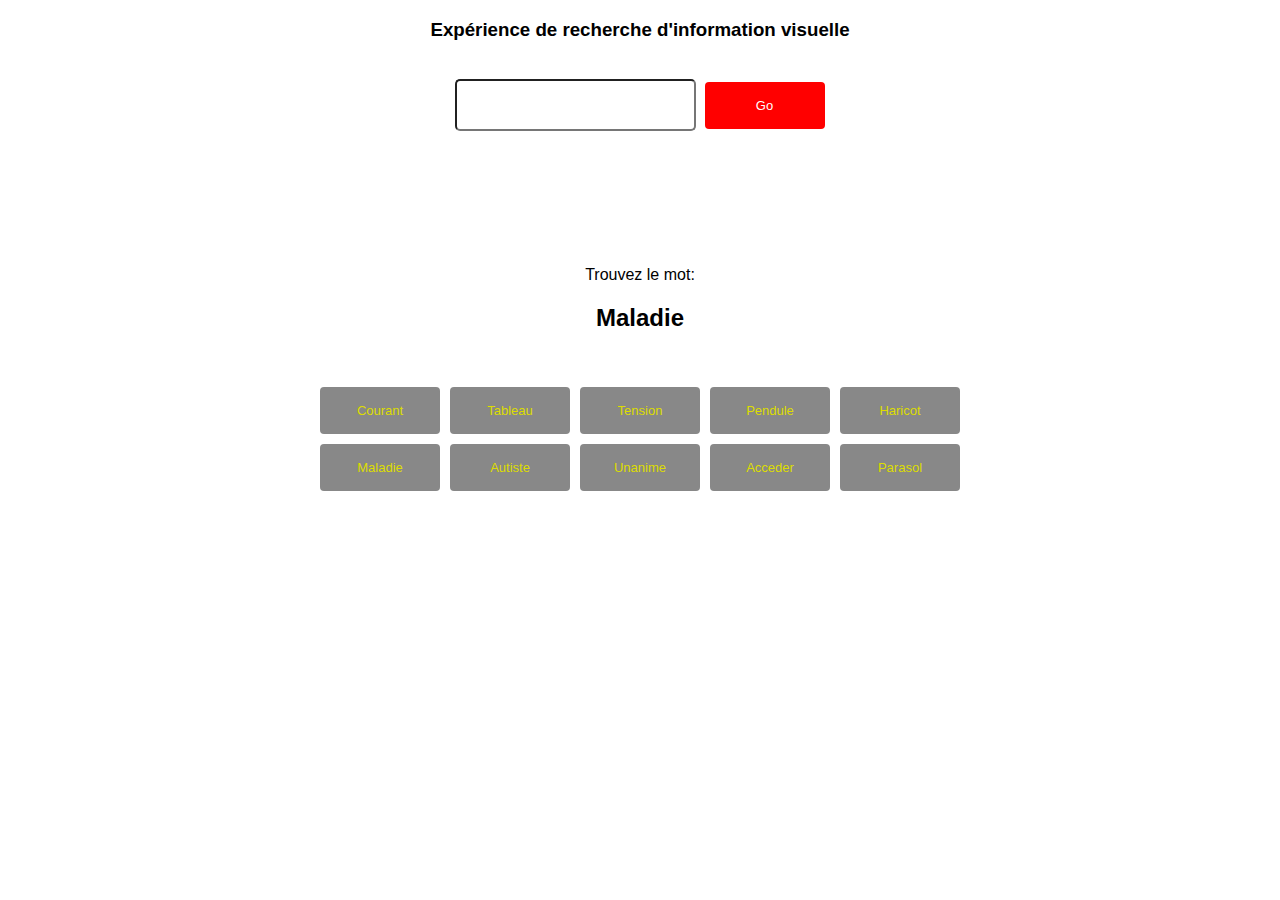
==== exp test.html @ ed06d175 "Add files via upload" ====
<!DOCTYPE html>
<html>
  <head>
    <meta charset="utf-8">
    <title>EXP</title>
    <link rel="stylesheet" href="style.css">
    <script src="exp.js"></script>

  </head>
  <body>
    <h3>Expérience de recherche d'information visuelle</h3>  <!-- <a href="index.html" class="close"></a> -->
    <div class ="nb_etape">
      <script>
        document.write("<input id='11' value ='' />");
        document.write("<input class ='go_btn' onClick='clickListener()' type='button' id='12' value='Go'/>");
      </script>
    </div>
    <div class="content">
      <script>
        
        document.write("Trouvez le mot: <h2 id='motATrouver'>" + NewMots[entierAleatoire(0,9)] + "</h2>") // si on enleve et changer href='exp.html' par href='instruction.html' 
        
        
        for (let pas = 0; pas < 10; pas++) {
        
          document.write("<input class ='"+ tabrep[0] +"' onClick='clickListener()' type='button' id='" + pas + "' value='" + NewMots[pas] + "'/>");
        
          //document.write("<a href='exp test.html' class='bt gc-j' itemprop='url'>"+NewMots[pas]+"</a>")
          
        }
       
        //document.onclick = clickListener;   

        
      </script>
    </div>
  

    <!-- je pense que le bouton retour fait du bruit, on devrait faire façon de après 10, 20, x essais la page retour? 
    ou peut etre un bouton rouge avec un X pour laisser l'option a finir l'expe -->

    <!-- <div>
      <button type="button"><a class="start-retour" href="index.html"> Retour </a></button>
    </div> -->
    
  </body>
</html>
---- style.css ----
body{
    background-color: white;
    max-width: 45em;
    text-align: center;
    margin: 15px;
    margin-left: auto;
    margin-right: auto;
    font-family: Verdana, Geneva, Tahoma, sans-serif;
}
p{
  font-size: 13px;
  color: #000;
  padding : 1rem 10px ;
  margin: 5px;
  background-color: white;
  max-width: 45em;
  text-align: center;
  margin: 15px;
  margin-left: auto;
  margin-right: auto;
  font-family: Verdana, Geneva, Tahoma, sans-serif;
}

h2{
    margin-bottom: 50px;
}
.bouton{
    
    border: none;
    color: black; /*#dd0;*/
    padding : 15px 32px;
    text-align: center;
    text-decoration: none;
    display: inline-block;
    font-size:13px; 
    width: 120px;
}

input{
    border-radius: 5px;
    padding: 15px;
    margin: 4px;
    text-align: center;
    display: inline-block;
    font-size:16px;
}

.start-retour{
    border-radius: 5px;
    background-color: #b1b1b1;
    border: none;
    color:#000;
    padding : 15px 32px;
    text-align: center;
    text-decoration: none;
    display: inline-block;
    font-size:16px;
}

.content {
    max-width: 100%;
    margin: auto;
    padding-top: 100px;
  }

.close {
    position: absolute;
    right: 32px;
    top: 32px;
    width: 32px;
    height: 32px;
    opacity: 0.3;
  }
  .close:hover {
    opacity: 1;
  }
  .close:before, .close:after {
    position: absolute;
    left: 15px;
    content: ' ';
    height: 33px;
    width: 2px;
    background-color: #333;
  }
  .close:before {
    transform: rotate(45deg);
  }
  .close:after {
    transform: rotate(-45deg);
  }

  .bt.gc-j{
    border: none;
    border-radius: .25rem;
    color: #dddd00; /*#dd0;*/
    background-color: #888888;
    padding : 1rem 10px ;
    margin: 5px;
    text-align: center;
    text-decoration: none;
    display: inline-block;
    font-size:13px; 
    width: 120px;
  }
  .bt.gc-b{
    border: none;
    border-radius: .25rem;
    color: #0000ff; /*#dd0;*/
    background-color: #888888;
    padding : 1rem 10px ;
    margin: 5px;
    text-align: center;
    text-decoration: none;
    display: inline-block;
    font-size:13px; 
    width: 120px;
  }

  .bt.gf-j{
    border: none;
    border-radius: .25rem;
    color: #dddd00; /*#dd0;*/
    background-color: #333333;
    padding : 1rem 10px ;
    margin: 5px;
    text-align: center;
    text-decoration: none;
    display: inline-block;
    font-size:13px; 
    width: 120px;
  }
  .bt.gf-b{
    border: none;
    border-radius: .25rem;
    color: #00f; /*#dd0;*/
    background-color: #333333;
    padding : 1rem 10px ;
    margin: 5px;
    text-align: center;
    text-decoration: none;
    display: inline-block;
    font-size:13px; 
    width: 120px;
  }

.nb_etape{
  font-size: 13px;
  color: #000;
  padding : 1rem 10px ;
  margin: 5px;
  background-color: white;
  max-width: 45em;
  text-align: center;
  margin: 15px;
  margin-left: auto;
  margin-right: auto;
  font-family: Verdana, Geneva, Tahoma, sans-serif;
}
.go_btn{
  border: none;
  border-radius: .25rem;
  color: white; /*#dd0;*/
  background-color: red;
  padding : 1rem 10px ;
  margin: 5px;
  text-align: center;
  text-decoration: none;
  display: inline-block;
  font-size:13px; 
  width: 120px;
}
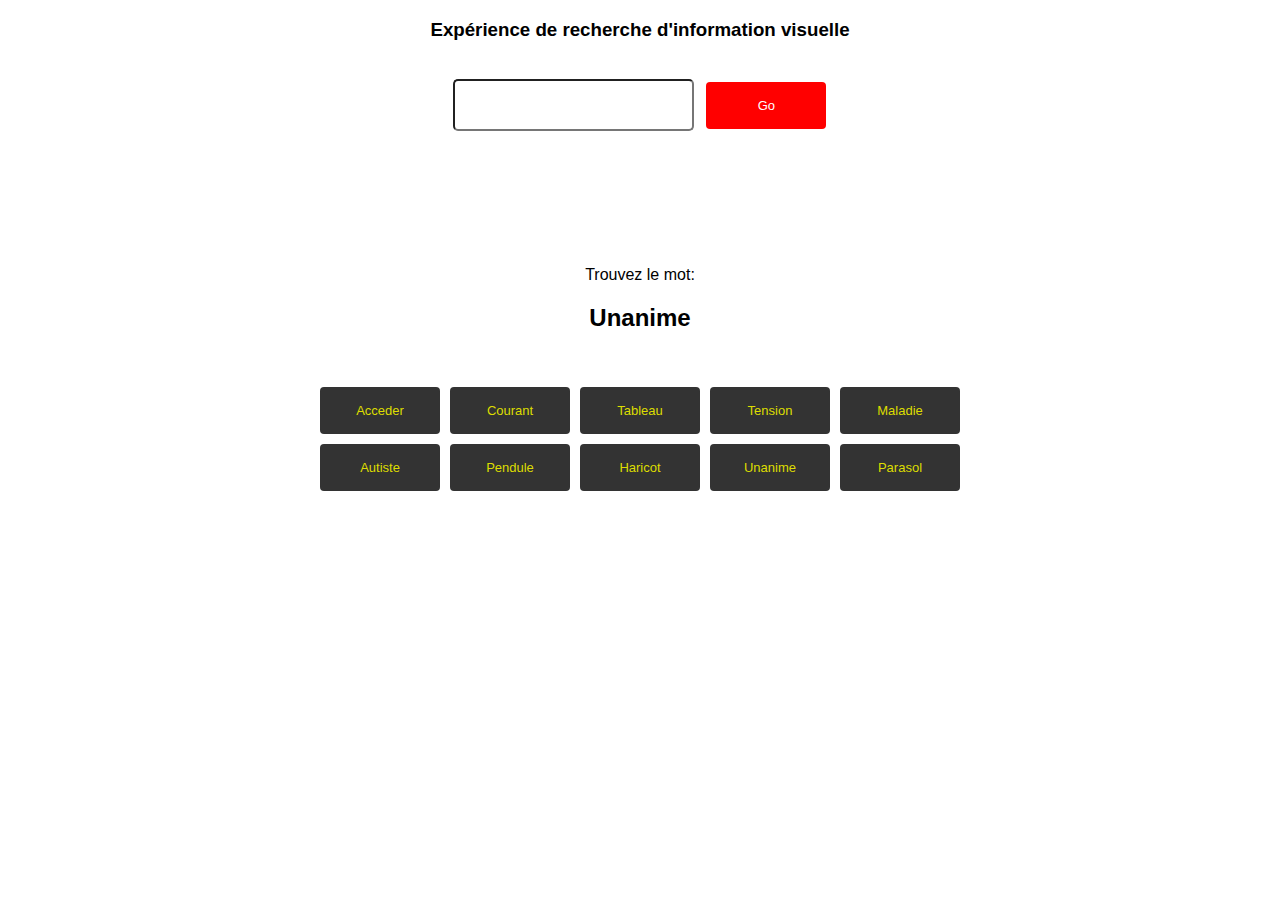
==== commit 27416bca: "Enregistrement index, mot trouver, cliquer" ====
--- a/exp test.html
+++ b/exp test.html
@@ -12,8 +12,8 @@
     <div class ="nb_etape">
       <script>
         document.write("<input id='11' value ='' />");
-        document.write("<input class ='go_btn' onClick='clickListener()' type='button' id='12' value='Go'/>");
       </script>
+        <input class ='go_btn' onClick='clickListener()' type='button' id='12' value='Go'/>
     </div>
     <div class="content">
       <script>
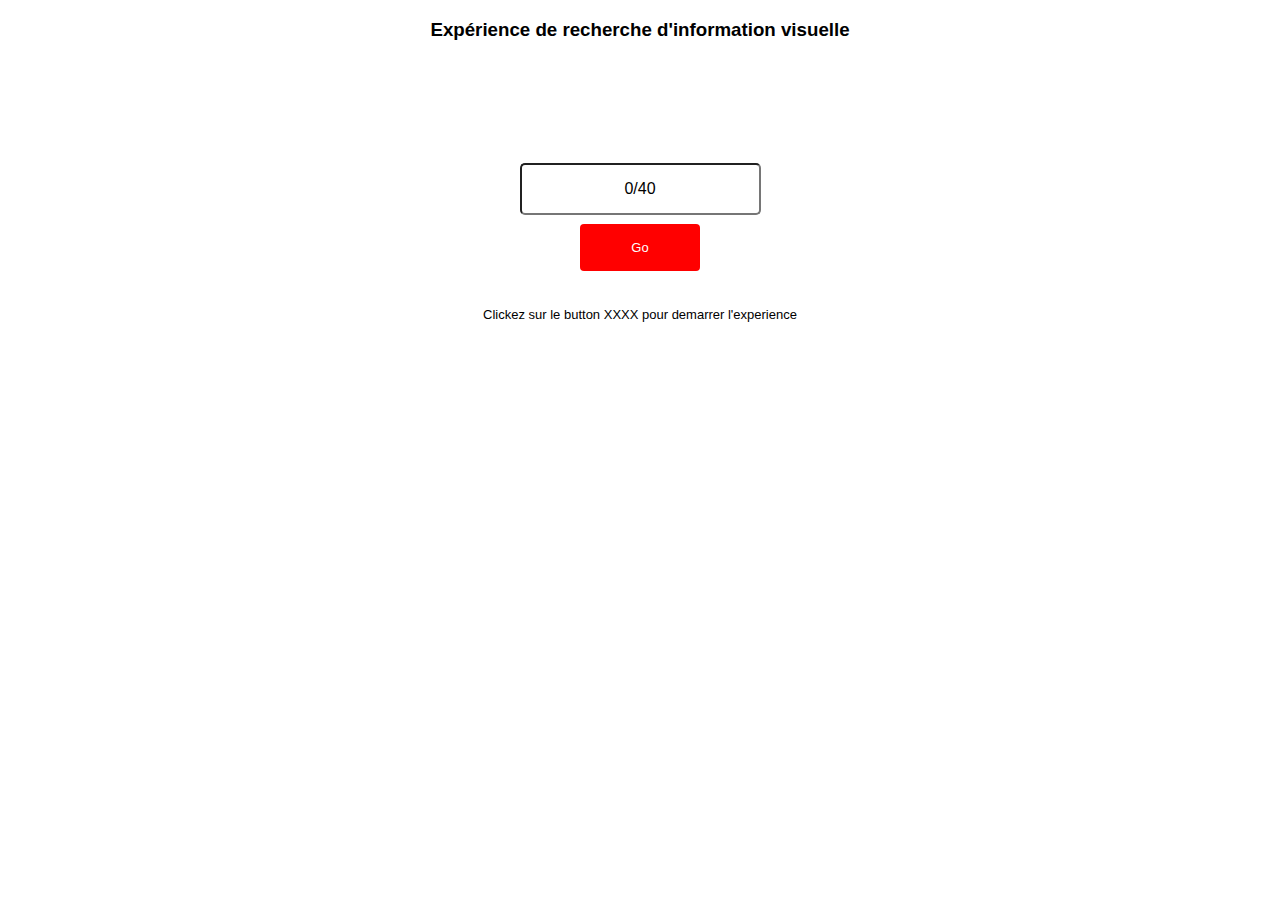
==== commit cd08780d: "boooooom" ====
--- a/exp test.html
+++ b/exp test.html
@@ -1,47 +1,49 @@
 <!DOCTYPE html>
 <html>
   <head>
-    <meta charset="utf-8">
+    <meta charset="utf-8" />
     <title>EXP</title>
-    <link rel="stylesheet" href="style.css">
+    <link rel="stylesheet" href="style.css" />
     <script src="exp.js"></script>
-
   </head>
   <body>
-    <h3>Expérience de recherche d'information visuelle</h3>  <!-- <a href="index.html" class="close"></a> -->
-    <div class ="nb_etape">
+    <h3>Expérience de recherche d'information visuelle</h3>
+    <!-- <a href="index.html" class="close"></a> -->
+    <div class="content">
       <script>
-        document.write("<input id='11' value ='' />");
+        document.write("<input id='11' readonly='readonly' value ='0/40' />");
       </script>
-        <input class ='go_btn' onClick='clickListener()' type='button' id='12' value='Go'/>
+      <br />
+      <input
+        class="go_btn"
+        onClick="clickListener()"
+        type="button"
+        id="12"
+        value="Go"
+      />
+      <!--
     </div>
     <div class="content">
+    -->
+      <p id="texte1" visibility="hidden">Trouvez le mot:</p>
       <script>
-        
-        document.write("Trouvez le mot: <h2 id='motATrouver'>" + NewMots[entierAleatoire(0,9)] + "</h2>") // si on enleve et changer href='exp.html' par href='instruction.html' 
-        
-        
+        document.getElementById("texte1").textContent =
+          "Clickez sur le button XXXX pour demarrer l'experience";
+      </script>
+      <h2 id="motATrouver"></h2>
+      <script>
         for (let pas = 0; pas < 10; pas++) {
-        
-          document.write("<input class ='"+ tabrep[0] +"' onClick='clickListener()' type='button' id='" + pas + "' value='" + NewMots[pas] + "'/>");
-        
-          //document.write("<a href='exp test.html' class='bt gc-j' itemprop='url'>"+NewMots[pas]+"</a>")
-          
+          document.write(
+            "<input class ='" +
+              tabrep[0] +
+              "' onClick='clickListener()' type='button' id='" +
+              pas +
+              "' value='' />"
+          );
+
+          document.getElementById(pas).style.visibility = "hidden";
         }
-       
-        //document.onclick = clickListener;   
-
-        
       </script>
     </div>
-  
-
-    <!-- je pense que le bouton retour fait du bruit, on devrait faire façon de après 10, 20, x essais la page retour? 
-    ou peut etre un bouton rouge avec un X pour laisser l'option a finir l'expe -->
-
-    <!-- <div>
-      <button type="button"><a class="start-retour" href="index.html"> Retour </a></button>
-    </div> -->
-    
   </body>
 </html>
--- a/style.css
+++ b/style.css
@@ -168,4 +168,4 @@
   display: inline-block;
   font-size:13px; 
   width: 120px;
-}+}
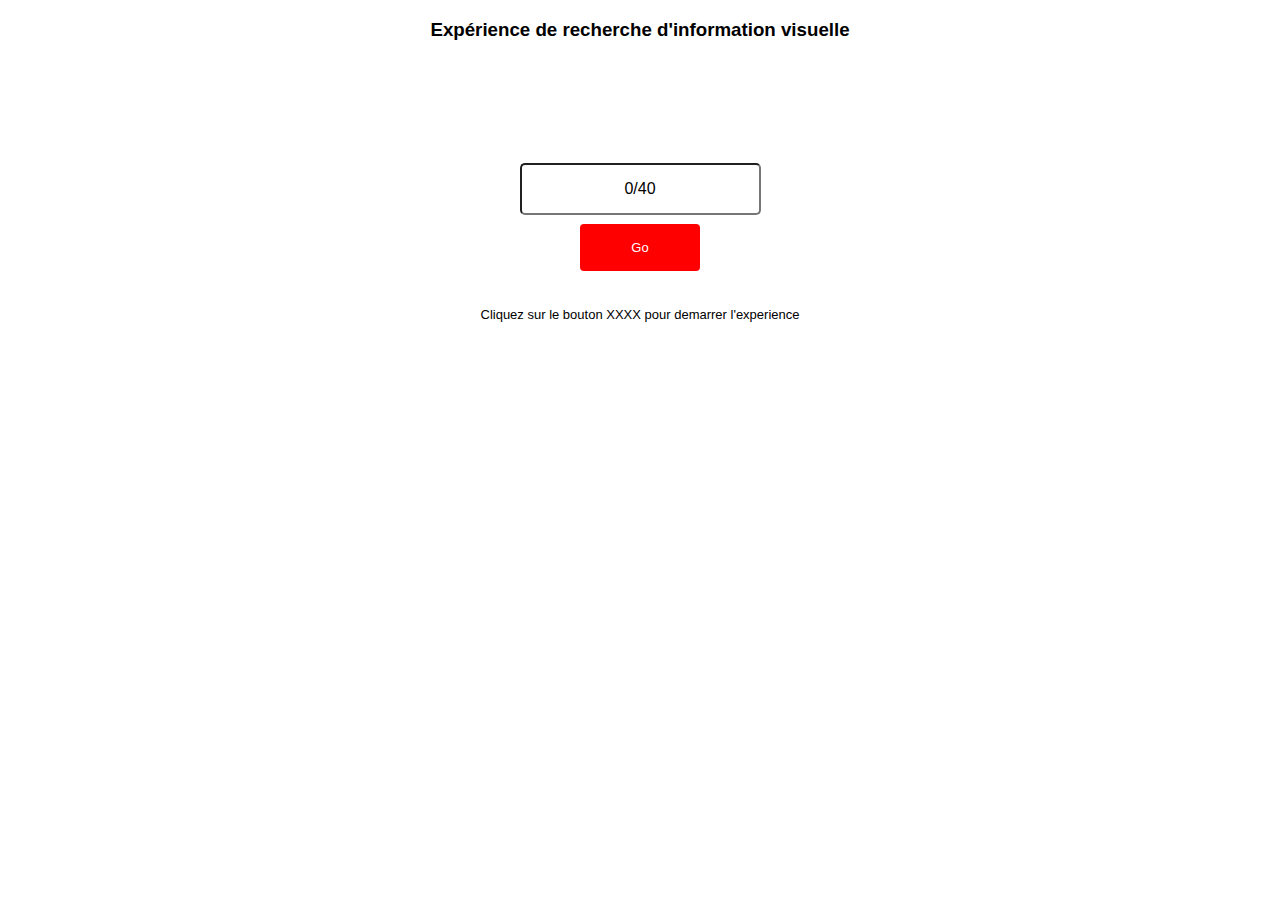
==== commit d17aae63: "textes" ====
--- a/exp test.html
+++ b/exp test.html
@@ -3,7 +3,7 @@
   <head>
     <meta charset="utf-8" />
     <title>EXP</title>
-    <link rel="stylesheet" href="style.css" />
+    <link rel="stylesheet" href="style1.css" />
     <script src="exp.js"></script>
   </head>
   <body>
@@ -28,7 +28,7 @@
       <p id="texte1" visibility="hidden">Trouvez le mot:</p>
       <script>
         document.getElementById("texte1").textContent =
-          "Clickez sur le button XXXX pour demarrer l'experience";
+          "Cliquez sur le bouton XXXX pour demarrer l'experience";
       </script>
       <h2 id="motATrouver"></h2>
       <script>
--- a/style1.css
+++ b/style1.css
@@ -0,0 +1,171 @@
+body{
+    background-color: white;
+    max-width: 45em;
+    text-align: center;
+    margin: 15px;
+    margin-left: auto;
+    margin-right: auto;
+    font-family: Verdana, Geneva, Tahoma, sans-serif;
+}
+p{
+  font-size: 13px;
+  color: #000;
+  padding : 1rem 10px ;
+  margin: 5px;
+  background-color: white;
+  max-width: 45em;
+  text-align: center;
+  margin: 15px;
+  margin-left: auto;
+  margin-right: auto;
+  font-family: Verdana, Geneva, Tahoma, sans-serif;
+}
+
+h2{
+    margin-bottom: 50px;
+}
+.bouton{
+    
+    border: none;
+    color: black; /*#dd0;*/
+    padding : 15px 32px;
+    text-align: center;
+    text-decoration: none;
+    display: inline-block;
+    font-size:13px; 
+    width: 120px;
+}
+
+input{
+    border-radius: 5px;
+    padding: 15px;
+    margin: 4px;
+    text-align: center;
+    display: inline-block;
+    font-size:16px;
+}
+
+.start-retour{
+    border-radius: 5px;
+    background-color: #b1b1b1;
+    border: none;
+    color:#000;
+    padding : 15px 32px;
+    text-align: center;
+    text-decoration: none;
+    display: inline-block;
+    font-size:16px;
+}
+
+.content {
+    max-width: 100%;
+    margin: auto;
+    padding-top: 100px;
+  }
+
+.close {
+    position: absolute;
+    right: 32px;
+    top: 32px;
+    width: 32px;
+    height: 32px;
+    opacity: 0.3;
+  }
+  .close:hover {
+    opacity: 1;
+  }
+  .close:before, .close:after {
+    position: absolute;
+    left: 15px;
+    content: ' ';
+    height: 33px;
+    width: 2px;
+    background-color: #333;
+  }
+  .close:before {
+    transform: rotate(45deg);
+  }
+  .close:after {
+    transform: rotate(-45deg);
+  }
+
+  .bt.gc-j{
+    border: none;
+    border-radius: .25rem;
+    color: #dddd00; /*#dd0;*/
+    background-color: #888888;
+    padding : 1rem 10px ;
+    margin: 5px;
+    text-align: center;
+    text-decoration: none;
+    display: inline-block;
+    font-size:13px; 
+    width: 120px;
+  }
+  .bt.gc-b{
+    border: none;
+    border-radius: .25rem;
+    color: #0000ff; /*#dd0;*/
+    background-color: #888888;
+    padding : 1rem 10px ;
+    margin: 5px;
+    text-align: center;
+    text-decoration: none;
+    display: inline-block;
+    font-size:13px; 
+    width: 120px;
+  }
+
+  .bt.gf-j{
+    border: none;
+    border-radius: .25rem;
+    color: #dddd00; /*#dd0;*/
+    background-color: #333333;
+    padding : 1rem 10px ;
+    margin: 5px;
+    text-align: center;
+    text-decoration: none;
+    display: inline-block;
+    font-size:13px; 
+    width: 120px;
+  }
+  .bt.gf-b{
+    border: none;
+    border-radius: .25rem;
+    color: #00f; /*#dd0;*/
+    background-color: #333333;
+    padding : 1rem 10px ;
+    margin: 5px;
+    text-align: center;
+    text-decoration: none;
+    display: inline-block;
+    font-size:13px; 
+    width: 120px;
+  }
+
+.nb_etape{
+  font-size: 13px;
+  color: #000;
+  padding : 1rem 10px ;
+  margin: 5px;
+  background-color: white;
+  max-width: 45em;
+  text-align: center;
+  margin: 15px;
+  margin-left: auto;
+  margin-right: auto;
+  font-family: Verdana, Geneva, Tahoma, sans-serif;
+}
+.go_btn{
+  border: none;
+  border-radius: .25rem;
+  color: white; /*#dd0;*/
+  background-color: red;
+  padding : 1rem 10px ;
+  margin: 5px;
+  text-align: center;
+  text-decoration: none;
+  display: inline-block;
+  font-size:13px; 
+  width: 120px;
+}
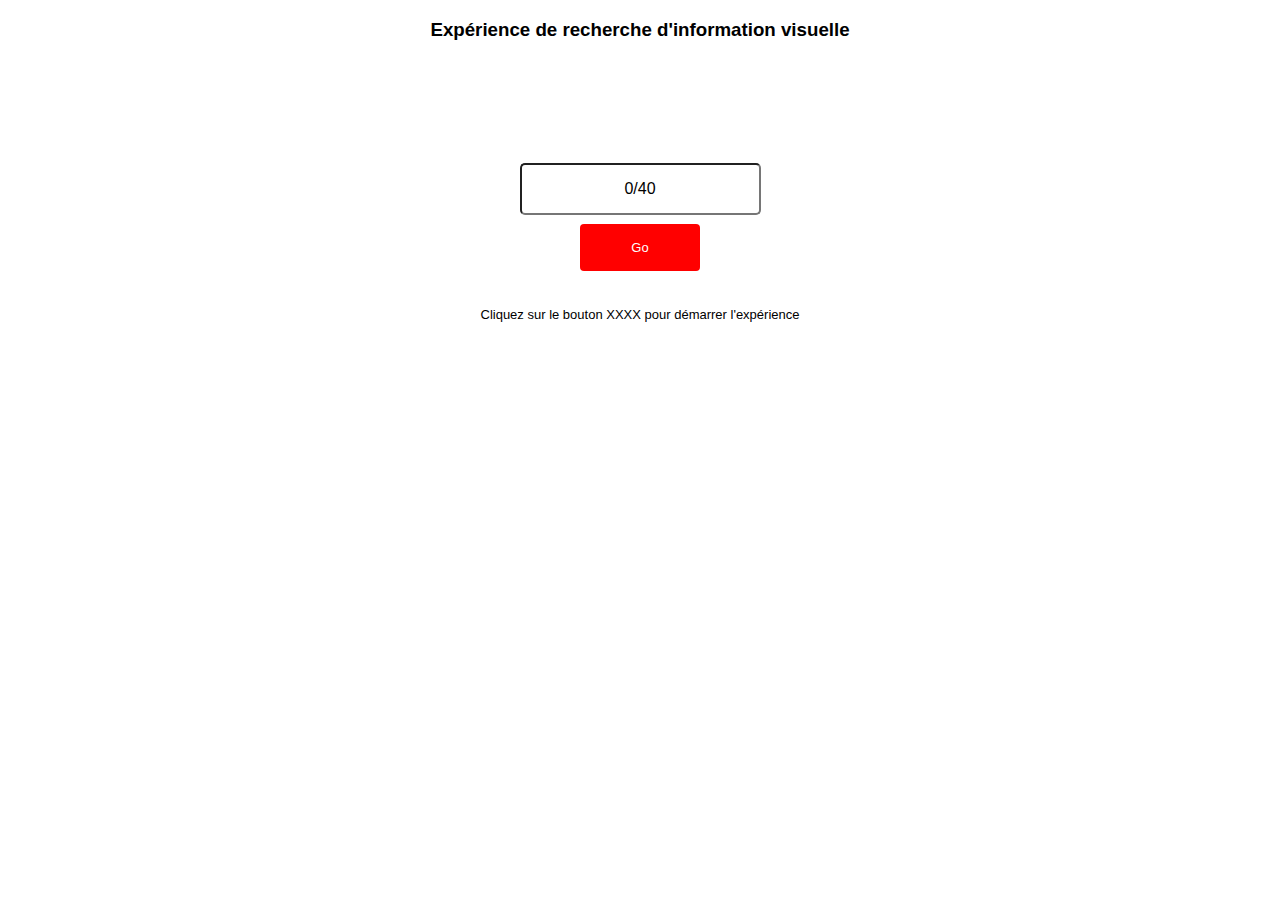
==== commit 12ebe5e0: "textes" ====
--- a/exp test.html
+++ b/exp test.html
@@ -28,7 +28,7 @@
       <p id="texte1" visibility="hidden">Trouvez le mot:</p>
       <script>
         document.getElementById("texte1").textContent =
-          "Cliquez sur le bouton XXXX pour demarrer l'experience";
+          "Cliquez sur le bouton XXXX pour démarrer l'expérience";
       </script>
       <h2 id="motATrouver"></h2>
       <script>
